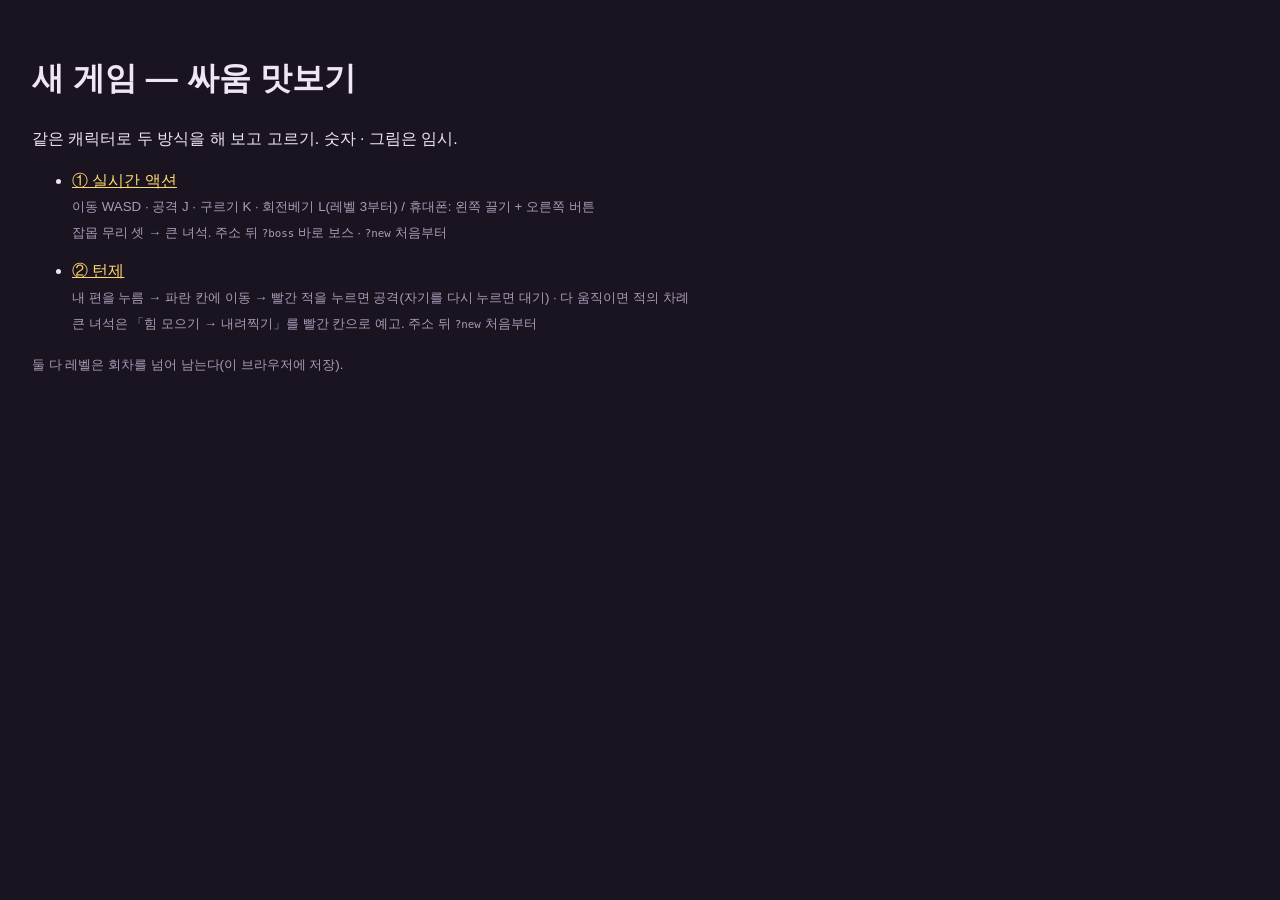
==== projects/02-new/proto/index.html @ 49faee7a "새 게임: 싸움 맛보기 둘(실시간 액션 · 턴제) — 실제 캐릭터 그림, 다시 쓰는 부품은 proto/common - shared/tools/pixellab_sheet.py: Pi" ====
<!doctype html>
<html lang="ko">
<head><meta charset="utf-8"><meta name="viewport" content="width=device-width, initial-scale=1"><title>새 게임 — 맛보기</title>
<style>body { margin: 0; padding: 32px; background: #1a1420; color: #efe6f5; font-family: sans-serif; line-height: 1.6; } a { color: #ffd86b; } li { margin: 14px 0; } small { color: #a99cb8; }</style></head>
<body>
<h1>새 게임 — 싸움 맛보기</h1>
<p>같은 캐릭터로 두 방식을 해 보고 고르기. 숫자 · 그림은 임시.</p>
<ul>
  <li><a href="action/">① 실시간 액션</a><br><small>이동 WASD · 공격 J · 구르기 K · 회전베기 L(레벨 3부터) / 휴대폰: 왼쪽 끌기 + 오른쪽 버튼<br>잡몹 무리 셋 → 큰 녀석. 주소 뒤 <code>?boss</code> 바로 보스 · <code>?new</code> 처음부터</small></li>
  <li><a href="tactics/">② 턴제</a><br><small>내 편을 누름 → 파란 칸에 이동 → 빨간 적을 누르면 공격(자기를 다시 누르면 대기) · 다 움직이면 적의 차례<br>큰 녀석은 「힘 모으기 → 내려찍기」를 빨간 칸으로 예고. 주소 뒤 <code>?new</code> 처음부터</small></li>
</ul>
<p><small>둘 다 레벨은 회차를 넘어 남는다(이 브라우저에 저장).</small></p>
</body>
</html>
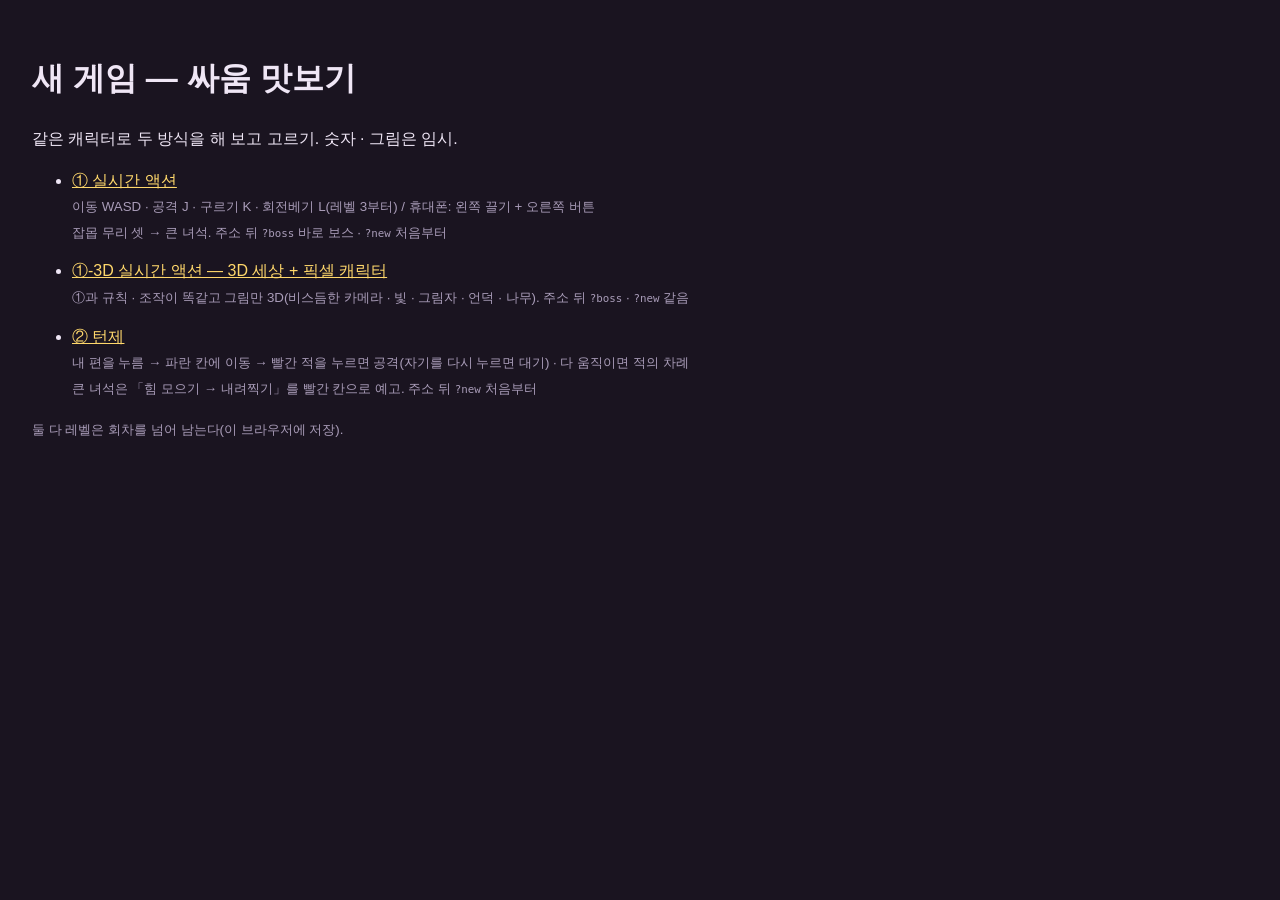
==== commit b669ef2a: "새 게임: 액션 맛보기를 규칙 · 그리기로 나누고 3D판(3D 세상 + 픽셀 캐릭터) 추가 - action/logic.js · draw2d.js · hud.js, action3d/" ====
--- a/projects/02-new/proto/index.html
+++ b/projects/02-new/proto/index.html
@@ -7,6 +7,7 @@
 <p>같은 캐릭터로 두 방식을 해 보고 고르기. 숫자 · 그림은 임시.</p>
 <ul>
   <li><a href="action/">① 실시간 액션</a><br><small>이동 WASD · 공격 J · 구르기 K · 회전베기 L(레벨 3부터) / 휴대폰: 왼쪽 끌기 + 오른쪽 버튼<br>잡몹 무리 셋 → 큰 녀석. 주소 뒤 <code>?boss</code> 바로 보스 · <code>?new</code> 처음부터</small></li>
+  <li><a href="action3d/">①-3D 실시간 액션 — 3D 세상 + 픽셀 캐릭터</a><br><small>①과 규칙 · 조작이 똑같고 그림만 3D(비스듬한 카메라 · 빛 · 그림자 · 언덕 · 나무). 주소 뒤 <code>?boss</code> · <code>?new</code> 같음</small></li>
   <li><a href="tactics/">② 턴제</a><br><small>내 편을 누름 → 파란 칸에 이동 → 빨간 적을 누르면 공격(자기를 다시 누르면 대기) · 다 움직이면 적의 차례<br>큰 녀석은 「힘 모으기 → 내려찍기」를 빨간 칸으로 예고. 주소 뒤 <code>?new</code> 처음부터</small></li>
 </ul>
 <p><small>둘 다 레벨은 회차를 넘어 남는다(이 브라우저에 저장).</small></p>
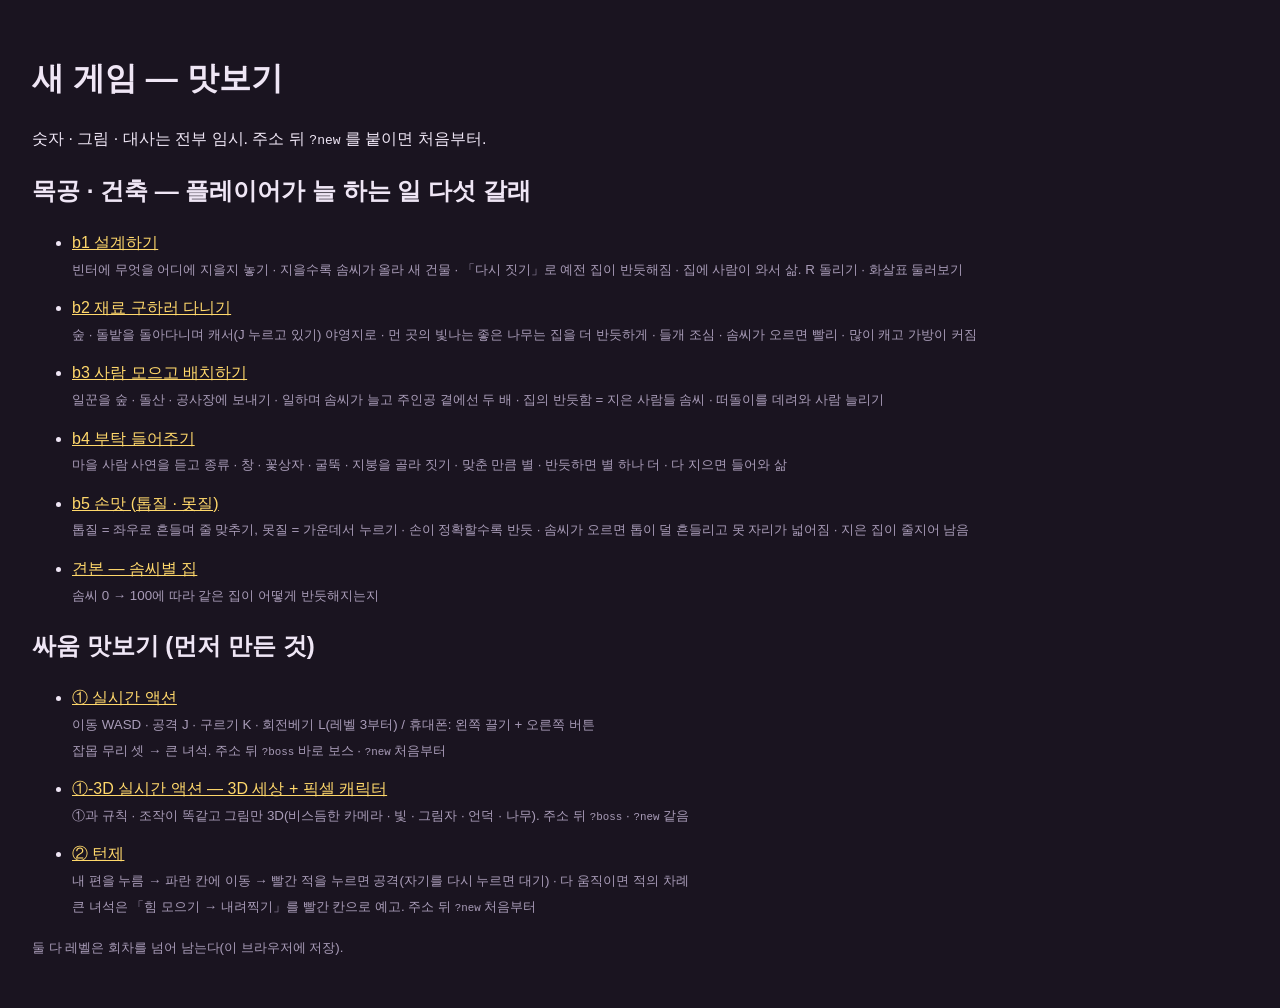
==== commit aa2a892f: "새 게임: 목공 · 건축 맛보기 다섯 갈래(설계 · 재료 · 배치 · 부탁 · 손맛) + 솜씨별 집 견본 - common/world3d.js · tex3d.js · build3d." ====
--- a/projects/02-new/proto/index.html
+++ b/projects/02-new/proto/index.html
@@ -3,8 +3,18 @@
 <head><meta charset="utf-8"><meta name="viewport" content="width=device-width, initial-scale=1"><title>새 게임 — 맛보기</title>
 <style>body { margin: 0; padding: 32px; background: #1a1420; color: #efe6f5; font-family: sans-serif; line-height: 1.6; } a { color: #ffd86b; } li { margin: 14px 0; } small { color: #a99cb8; }</style></head>
 <body>
-<h1>새 게임 — 싸움 맛보기</h1>
-<p>같은 캐릭터로 두 방식을 해 보고 고르기. 숫자 · 그림은 임시.</p>
+<h1>새 게임 — 맛보기</h1>
+<p>숫자 · 그림 · 대사는 전부 임시. 주소 뒤 <code>?new</code> 를 붙이면 처음부터.</p>
+<h2>목공 · 건축 — 플레이어가 늘 하는 일 다섯 갈래</h2>
+<ul>
+  <li><a href="b1-design/">b1 설계하기</a><br><small>빈터에 무엇을 어디에 지을지 놓기 · 지을수록 솜씨가 올라 새 건물 · 「다시 짓기」로 예전 집이 반듯해짐 · 집에 사람이 와서 삶. R 돌리기 · 화살표 둘러보기</small></li>
+  <li><a href="b2-gather/">b2 재료 구하러 다니기</a><br><small>숲 · 돌밭을 돌아다니며 캐서(J 누르고 있기) 야영지로 · 먼 곳의 빛나는 좋은 나무는 집을 더 반듯하게 · 들개 조심 · 솜씨가 오르면 빨리 · 많이 캐고 가방이 커짐</small></li>
+  <li><a href="b3-crew/">b3 사람 모으고 배치하기</a><br><small>일꾼을 숲 · 돌산 · 공사장에 보내기 · 일하며 솜씨가 늘고 주인공 곁에선 두 배 · 집의 반듯함 = 지은 사람들 솜씨 · 떠돌이를 데려와 사람 늘리기</small></li>
+  <li><a href="b4-request/">b4 부탁 들어주기</a><br><small>마을 사람 사연을 듣고 종류 · 창 · 꽃상자 · 굴뚝 · 지붕을 골라 짓기 · 맞춘 만큼 별 · 반듯하면 별 하나 더 · 다 지으면 들어와 삶</small></li>
+  <li><a href="b5-hands/">b5 손맛 (톱질 · 못질)</a><br><small>톱질 = 좌우로 흔들며 줄 맞추기, 못질 = 가운데서 누르기 · 손이 정확할수록 반듯 · 솜씨가 오르면 톱이 덜 흔들리고 못 자리가 넓어짐 · 지은 집이 줄지어 남음</small></li>
+  <li><a href="b0-houses/">견본 — 솜씨별 집</a><br><small>솜씨 0 → 100에 따라 같은 집이 어떻게 반듯해지는지</small></li>
+</ul>
+<h2>싸움 맛보기 (먼저 만든 것)</h2>
 <ul>
   <li><a href="action/">① 실시간 액션</a><br><small>이동 WASD · 공격 J · 구르기 K · 회전베기 L(레벨 3부터) / 휴대폰: 왼쪽 끌기 + 오른쪽 버튼<br>잡몹 무리 셋 → 큰 녀석. 주소 뒤 <code>?boss</code> 바로 보스 · <code>?new</code> 처음부터</small></li>
   <li><a href="action3d/">①-3D 실시간 액션 — 3D 세상 + 픽셀 캐릭터</a><br><small>①과 규칙 · 조작이 똑같고 그림만 3D(비스듬한 카메라 · 빛 · 그림자 · 언덕 · 나무). 주소 뒤 <code>?boss</code> · <code>?new</code> 같음</small></li>
